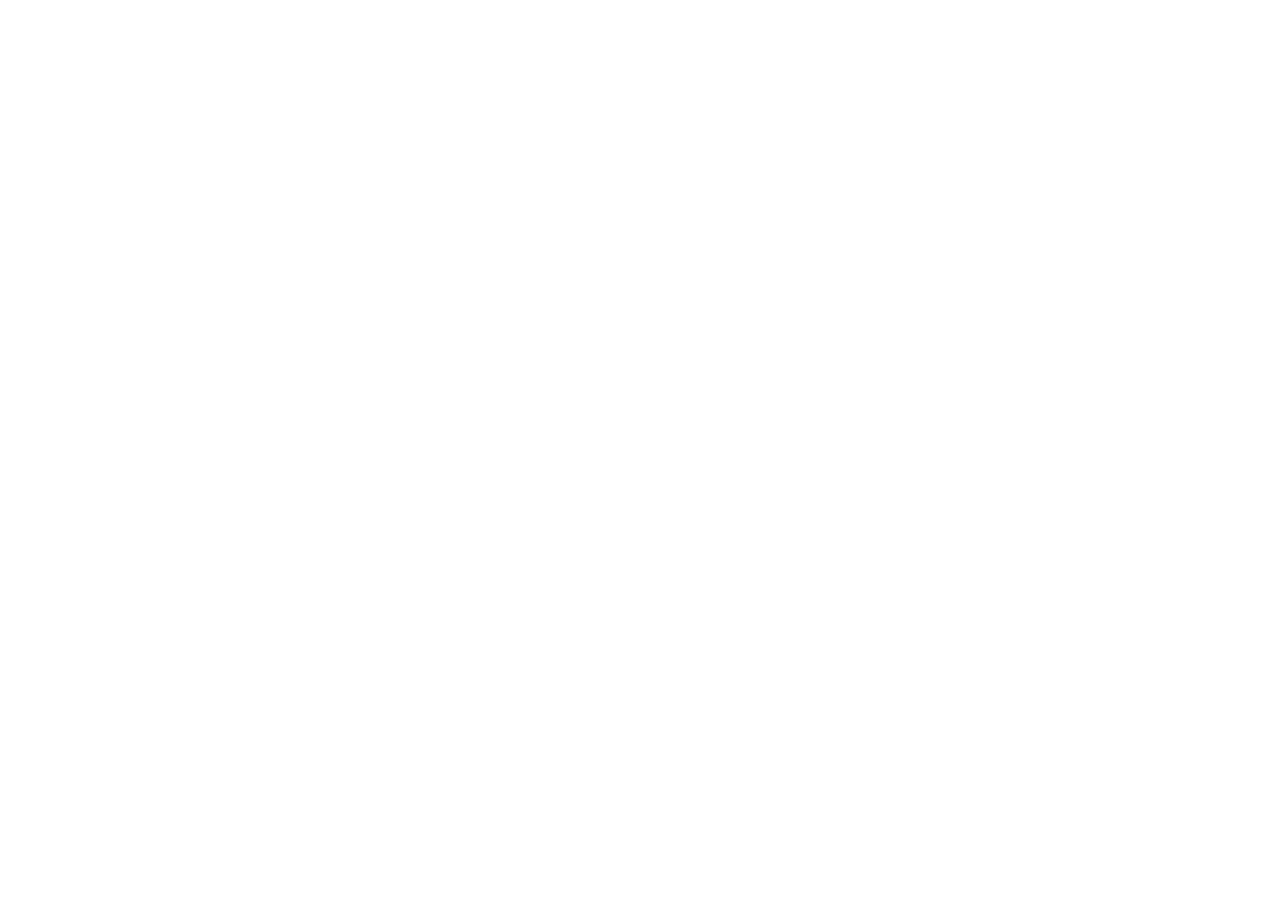
==== index.html @ c438428b "Create index.html" ====
<!DOCTYPE html>
<html lang="pt-br">
<head>
    <meta charset="UTF-8">
    <meta http-equiv="X-UA-Compatible" content="IE=edge">
    <meta name="viewport" content="width=device-width, initial-scale=1.0">
    <link rel="shorcut icon" href="favicon.ico" type="image/x-icon">
    <title>Projeto Redes sociais</title>
</head>
<body>
    
</body>
</html>
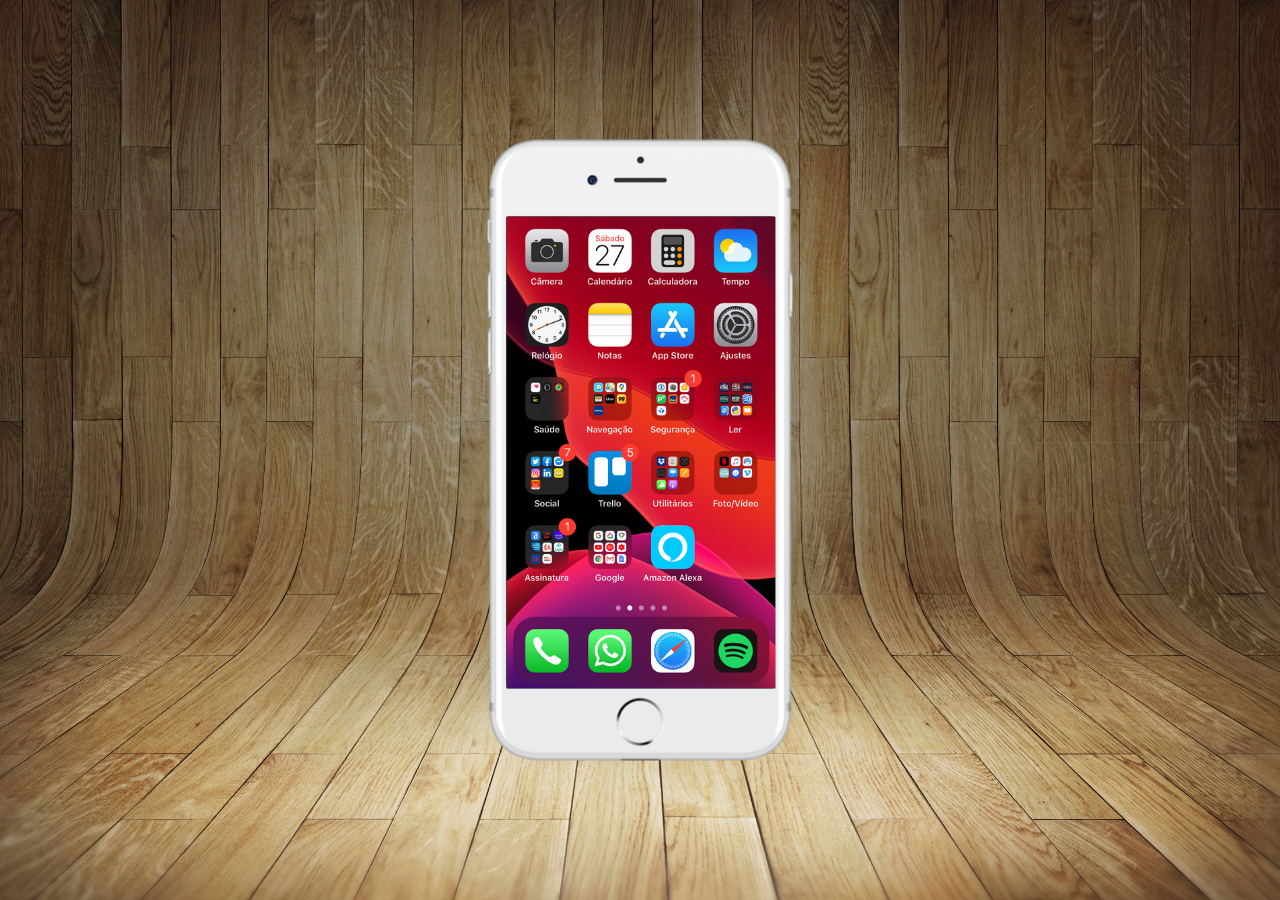
==== commit 532a71b8: "teste" ====
--- a/index.html
+++ b/index.html
@@ -5,9 +5,17 @@
     <meta http-equiv="X-UA-Compatible" content="IE=edge">
     <meta name="viewport" content="width=device-width, initial-scale=1.0">
     <link rel="shorcut icon" href="favicon.ico" type="image/x-icon">
+    <link rel="stylesheet" href="estilos/style.css">
     <title>Projeto Redes sociais</title>
 </head>
 <body>
-    
+    <main>
+        <section id="telefone">
+            <iframe src="home.html" name="tela" id="tela" frameborder="0"></iframe>
+        </section>
+        <section id="redes-sociais">
+
+        </section>
+    </main>
 </body>
 </html>--- a/estilos/style.css
+++ b/estilos/style.css
@@ -0,0 +1,36 @@
+@charset "UTF-8";
+*{
+    margin: 0px;
+    padding: 0px;
+    font-family: Arial, Helvetica, sans-serif;
+}
+html, body{
+    height: 100vh;
+    width: 100vw;
+    background-color: black;
+}
+body{
+    background: url('../imagens/fundo-madeira.jpg') no-repeat top center;
+    background-size: cover; /*para a imagem não fica esticada*/
+    background-attachment: fixed;
+}
+main{
+    height: 100vh;
+    position: relative;
+}
+section#telefone{
+    height: 627px;
+    width: 311px;
+    position: absolute;
+    top: 50%;
+    left: 50%;
+    transform: translate(-50%, -50%);
+    background: url('../imagens/frame-iphone.png');
+}
+iframe#tela{
+    position: relative;
+    top: 80px;
+    left: 22px;
+    width: 269px;
+    height: 472px;
+}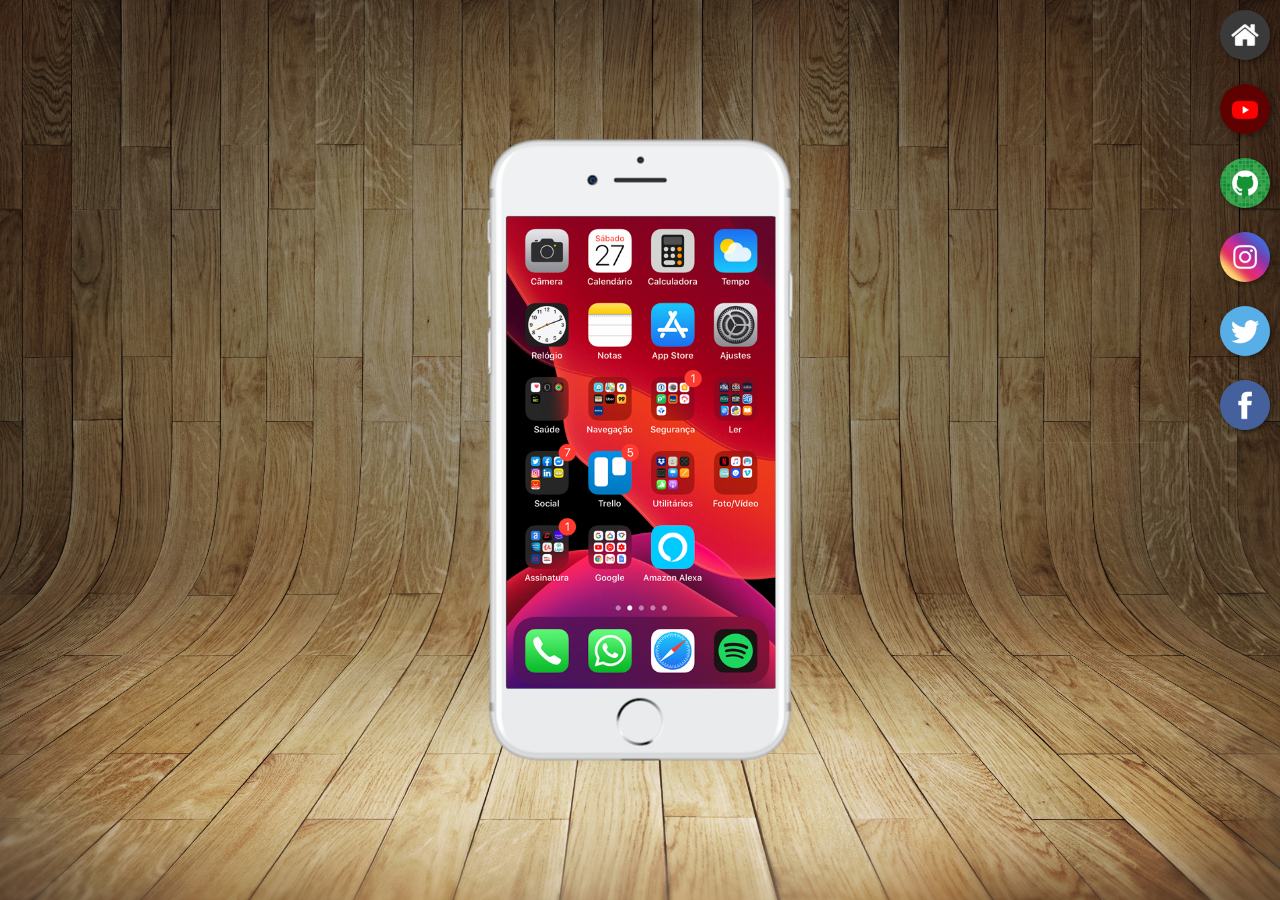
==== commit 938517e8: "button" ====
--- a/index.html
+++ b/index.html
@@ -11,10 +11,17 @@
 <body>
     <main>
         <section id="telefone">
-            <iframe src="home.html" name="tela" id="tela" frameborder="0"></iframe>
+            <iframe src="home.html" name="tela" id="tela" frameborder="0">
+                Seu navegador não é compatível com isso.
+            </iframe>
         </section>
         <section id="redes-sociais">
-
+            <a href="#" target="tela"><img src="imagens/logo-home.jpg" alt="Home"></a> <br>
+            <a href="#" target="tela"><img src="imagens/logo-youtube.jpg" alt="YouTube"></a><br>
+            <a href="#" target="tela"><img src="imagens/logo-github.jpg" alt="GitHub"></a><br>
+            <a href="#" target="tela"><img src="imagens/logo-instagram.jpg" alt="Instagram"></a><br>
+            <a href="#" target="tela"><img src="imagens/logo-twitter.jpg" alt="Twitter"></a><br>
+            <a href="#" target="tela"><img src="imagens/logo-facebook.jpg" alt="Facebook"></a>
         </section>
     </main>
 </body>
--- a/estilos/style.css
+++ b/estilos/style.css
@@ -33,4 +33,20 @@
     left: 22px;
     width: 269px;
     height: 472px;
+}
+section#redes-sociais{
+    text-align: right;
+}
+section#redes-sociais img{ /*formatação do botões*/
+    width: 50px;
+    margin: 10px;
+    border-radius: 50%;
+    box-shadow: 2px 2px 5px rgba(0, 0, 0, 0.418);
+    box-sizing: border-box;/*para que a borda faça parte da caixa*/
+}
+section#redes-sociais img:hover{
+    border: 2px solid rgba(255, 255, 255, 0.575);
+    transform: translate(-3px, -3px);
+    box-shadow: 5px 5px 10px 0.418;
+    transition: transform 0.3s, border 0.5s;
 }